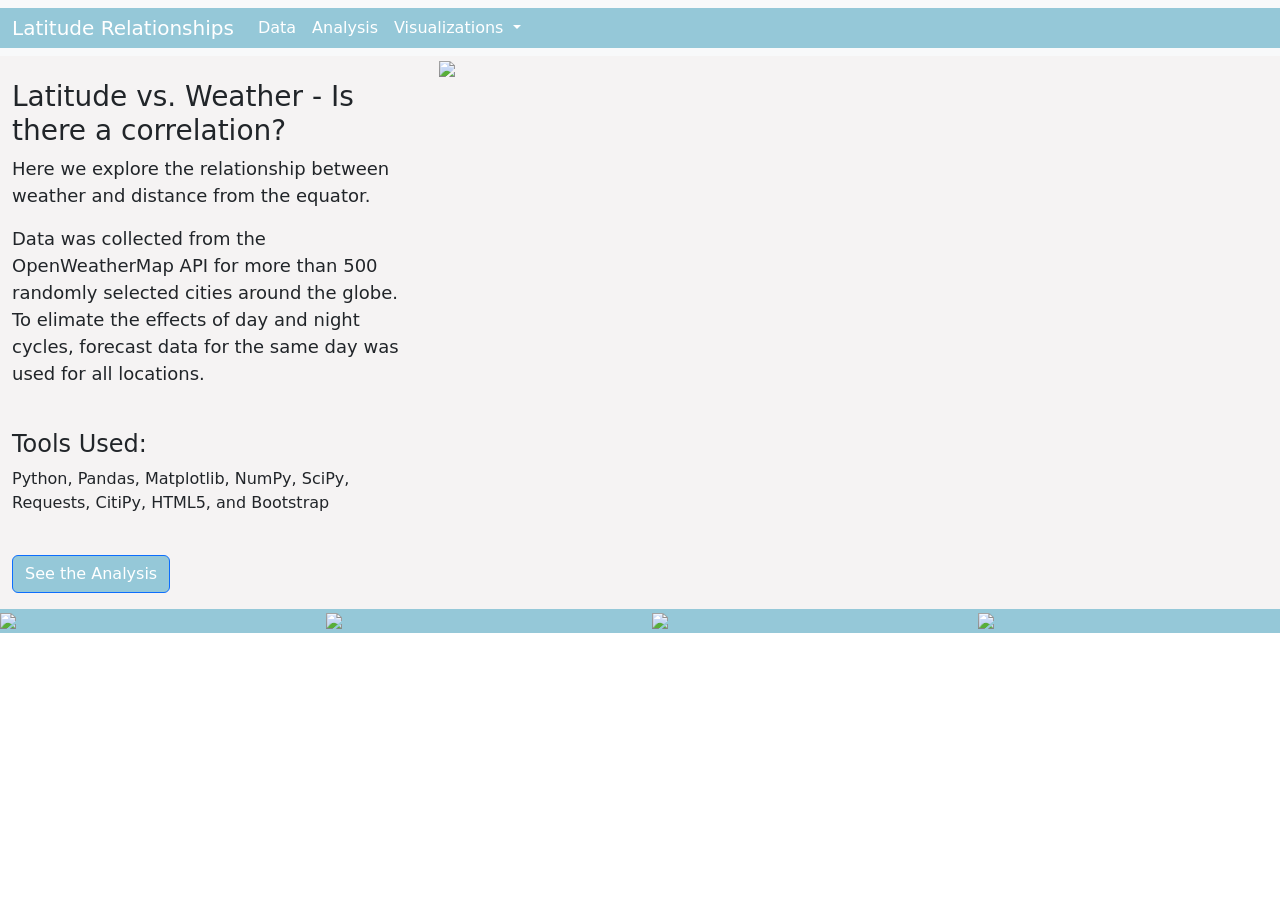
==== index.html @ 66fef177 "deploying project to github pages" ====
<!DOCTYPE html>
<html lang="en">
<head>
    <meta charset="UTF-8">
    <meta name="viewport" content="width=device-width, initial-scale=1.0">
    <link href="https://cdn.jsdelivr.net/npm/bootstrap@5.0.1/dist/css/bootstrap.min.css" rel="stylesheet" integrity="sha384-+0n0xVW2eSR5OomGNYDnhzAbDsOXxcvSN1TPprVMTNDbiYZCxYbOOl7+AMvyTG2x" crossorigin="anonymous">
    <link rel="stylesheet" href="style.css">
    <title>Weather Relationships</title>
    <nav class="navbar navbar-expand-lg navbar-light bg-light">
        <div class="container-fluid" style ="background-color: #95C8D8;">
          <a class="navbar-brand" href="index.html" style="color:white">Latitude Relationships</a>
          <button class="navbar-toggler" type="button" data-bs-toggle="collapse" data-bs-target="#navbarNavDropdown" aria-controls="navbarNavDropdown" aria-expanded="false" aria-label="Toggle navigation">
            <span class="navbar-toggler-icon"></span>
          </button>
          <div class="collapse navbar-collapse" id="navbarNavDropdown">
            <ul class="navbar-nav">
              <li class="nav-item">
                <a class="nav-link" href="Data.html" style ="color:white">Data</a>
              </li>
              <li class="nav-item">
                <a class="nav-link" href="Analysis.html" style="color:white">Analysis</a>
              </li>
              <li class="nav-item dropdown">
                <a class="nav-link dropdown-toggle" href="#" id="navbarDropdownMenuLink" role="button" data-bs-toggle="dropdown" aria-expanded="false" style="color:white">
                  Visualizations
                </a>
                <ul class="dropdown-menu" aria-labelledby="navbarDropdownMenuLink" style ="background-color: #95C8D8;">
                  <li><a class="dropdown-item" href="Comparisons.html" style="color:white">Comparisons</a></li>
                  <li><a class="dropdown-item" href="Cloudiness.html" style="color:white">Visualization: Cloudiness</a></li>
                  <li><a class="dropdown-item" href="Humidity.html" style="color:white">Visualization: Humidity</a></li>
                  <li><a class="dropdown-item" href="Temperature.html" style="color:white">Visualization: Temperature</a></li>
                  <li><a class="dropdown-item" href="Wind_Speed.html" style="color:white">Visualization: Wind Speed</a></li>
                </ul>
              </li>
            </ul>
          </div>
        </div>
      </nav>
</head>
<body>
    <div class="container-fluid" style="background-color:#f5f3f3">
        <div class="row justify-content-center">
       
        </div>
        <div class="row justify-content-center">
          <div class="col-md-4 col-sm-12">
              </br>
              <h3>Latitude vs. Weather - Is there a correlation?</h3>
              <a style="font-size:18px">
                <p>Here we explore the relationship between weather and distance from the equator.</p>
                <p>Data was collected from the OpenWeatherMap API for more than 500 randomly selected cities around the globe. To elimate the effects of day and night cycles, forecast data for the same day was used for all locations.</p>
                </br>
              </a>
              <h4>Tools Used:</h4>
              <P>Python, Pandas, Matplotlib, NumPy, SciPy, Requests, CitiPy, HTML5, and Bootstrap</P>
            </br>
              <a class="btn btn-primary" href="Analysis.html" role="button" style ="background-color: #95C8D8;">See the Analysis</a>
              <p></p>
          </div>
          <div class="col-md-8 col-sm-12">
              <img class="chart" src="Visualizations/GlobalMax Temperature (F)vslat.png">
          </div>
        </div>
      </div>
      <div class="row" style="background-color:#95C8D8">
        <div class="col-md-3">
          <a href = Cloudiness.html>
          <img  class="chart" src="Visualizations/GlobalCloudinessvslat.png">
          </a>
        </div>
        <div class="col-md-3">
          <a  href="Humidity.html">
          <img class="chart" src="Visualizations/GlobalHumidityvslat.png">
          </a>
        </div>
        <div class="col-md-3">
          <a href="Temperature.html">
          <img class="chart" src="Visualizations/GlobalMax Temperature (F)vslat.png">
          </a>
        </div>
        <div class="col-md-3">
          <a href="Wind_Speed.html">
          <img class="chart" src="Visualizations/GlobalWind Speed (MPH)vslat.png">
        </div>
      </div>

    <script src="https://cdn.jsdelivr.net/npm/bootstrap@5.0.1/dist/js/bootstrap.bundle.min.js" integrity="sha384-gtEjrD/SeCtmISkJkNUaaKMoLD0//ElJ19smozuHV6z3Iehds+3Ulb9Bn9Plx0x4" crossorigin="anonymous"></script> 
</body>
</html>
---- style.css ----
.chart {
    width:90%;
    max-width:1000px;
    height:auto;
}

.img-left {
    width: 300px;
    float: left;
    margin: 0 15px 0;
}

button{
    background-color:red;
    color:green
}
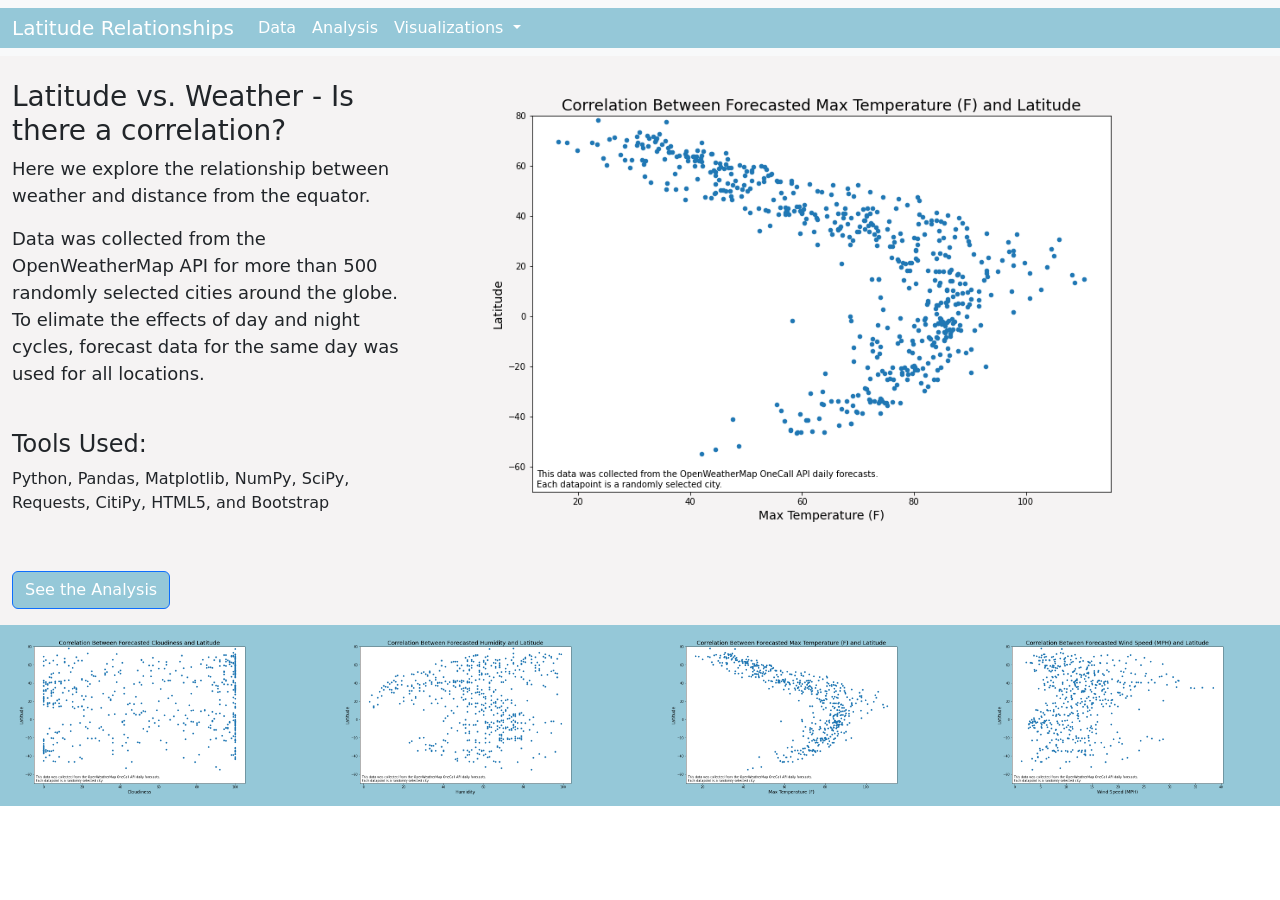
==== commit 2a227106: "creating read me file" ====
--- a/index.html
+++ b/index.html
@@ -54,7 +54,9 @@
               <h4>Tools Used:</h4>
               <P>Python, Pandas, Matplotlib, NumPy, SciPy, Requests, CitiPy, HTML5, and Bootstrap</P>
             </br>
-              <a class="btn btn-primary" href="Analysis.html" role="button" style ="background-color: #95C8D8;">See the Analysis</a>
+              <p align="right"></p>
+                <a class="btn btn-primary" href="Analysis.html" role="button" style ="background-color: #95C8D8;">See the Analysis</a>
+              </p>
               <p></p>
           </div>
           <div class="col-md-8 col-sm-12">
